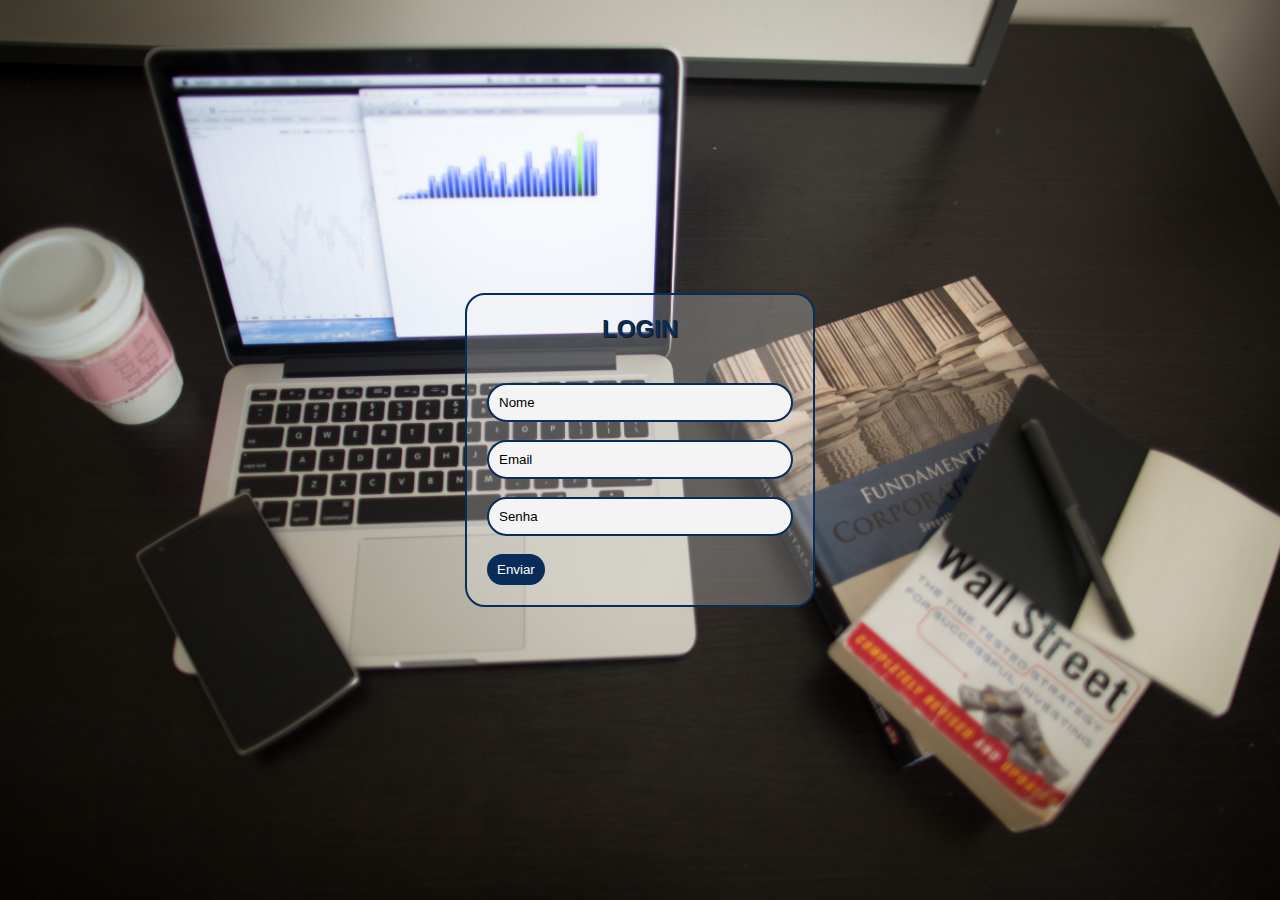
==== finance/login.html @ be66efd2 "Edu Financeira" ====
<!DOCTYPE html>
<html lang="pt-br">
<head>
    <meta charset="UTF-8">
    <meta http-equiv="X-UA-Compatible" content="IE=edge">
    <meta name="viewport" content="width=device-width, initial-scale=1.0">
     <!--BOOTSTRAP-->
     <script src="https://cdn.jsdelivr.net/npm/bootstrap@5.0.2/dist/js/bootstrap.bundle.min.js"></script>
    <!--CSS-->
    <link rel="stylesheet" 
    href="style/login.css">
    <title>Login</title>
</head>
<body>
    <div class="background">
        <div class="login">
            <form>
                <h2>LOGIN</h2>
                <input type="text" name="nome" placeholder="Nome" class="btn" required><br><br>
                <input type="email" name="email" placeholder="Email" class="btn" required><br><br>
                <input type="password" name="senha" placeholder="Senha" class="btn" required><br><br>
            
                <!--Enviar-->
                <input type="submit" class="enviar"  value="Enviar">
            </form>
        </div>
    </div>
</body>
</html>
---- finance/style/login.css ----
*{
    padding: 0;
    margin: 0;
    font-family: sans-serif;
    box-sizing: border-box;
}

.background {
    background: url('../img/loginbac.jpg') no-repeat center center;
    background-size: cover;
    background-attachment: fixed;
    height: 100vh;
    width: 100%;
}

.login{
    width: 100vw;
    height: 100vh;
    display: flex;
    justify-content: center;
    align-items: center;
    color: #0a2c58;
}

form{
    width: 350px;
    border: 2px solid #0a2c58;
    padding: 20px;
    background: #f4f4f442;
    border-radius: 20px;
}

h2{
    text-align: center;
    margin-bottom: 40px;
    text-shadow: 1px 1px #1a1818;
}

.btn{
    width: 100%;
    padding: 10px;
    border-radius: 20px;
    border: solid 2px #0a2c58;
    background: #f4f4f4;
}

.btn::placeholder{
    color: black;
}

.enviar{
    text-align: center;
    background: #0a2c58;
    padding: 8px 10px;
    color: #fff;
    border-radius: 20px;
    margin-right: 10px;
    border: none;
}

.enviar:hover{
    background: #10386d;
    cursor: pointer;
}

@media only screen and (max-width: 290px) {
    form {
        width: 300px;
    }
}
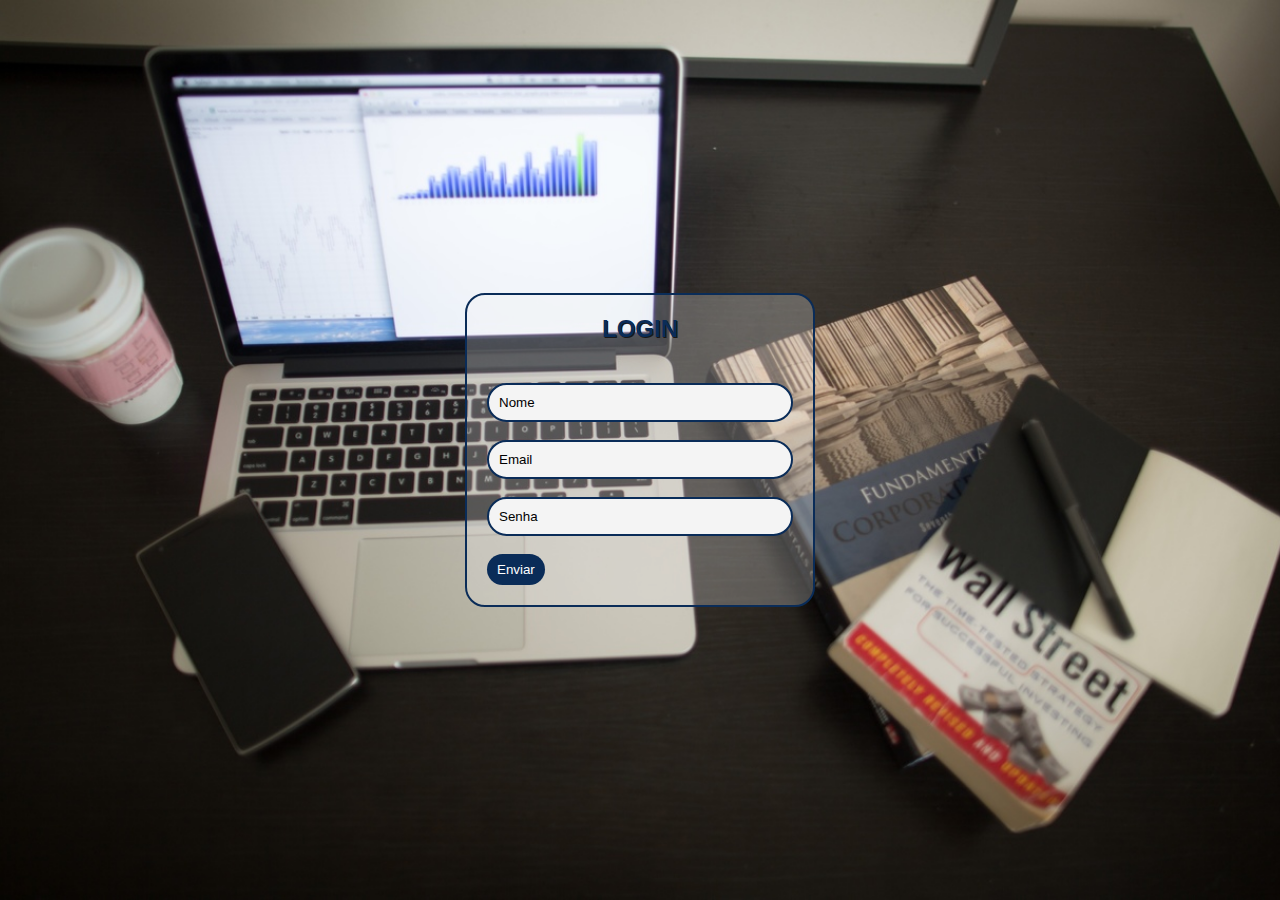
==== commit f1ba4e94: "Edu. Financeira" ====
--- a/finance/login.html
+++ b/finance/login.html
@@ -10,11 +10,12 @@
     <link rel="stylesheet" 
     href="style/login.css">
     <title>Login</title>
+    <link rel="shortcut icon" href="img/icon.png" type="image/x-icon">
 </head>
 <body>
     <div class="background">
         <div class="login">
-            <form>
+            <form action="sistema.html">
                 <h2>LOGIN</h2>
                 <input type="text" name="nome" placeholder="Nome" class="btn" required><br><br>
                 <input type="email" name="email" placeholder="Email" class="btn" required><br><br>
